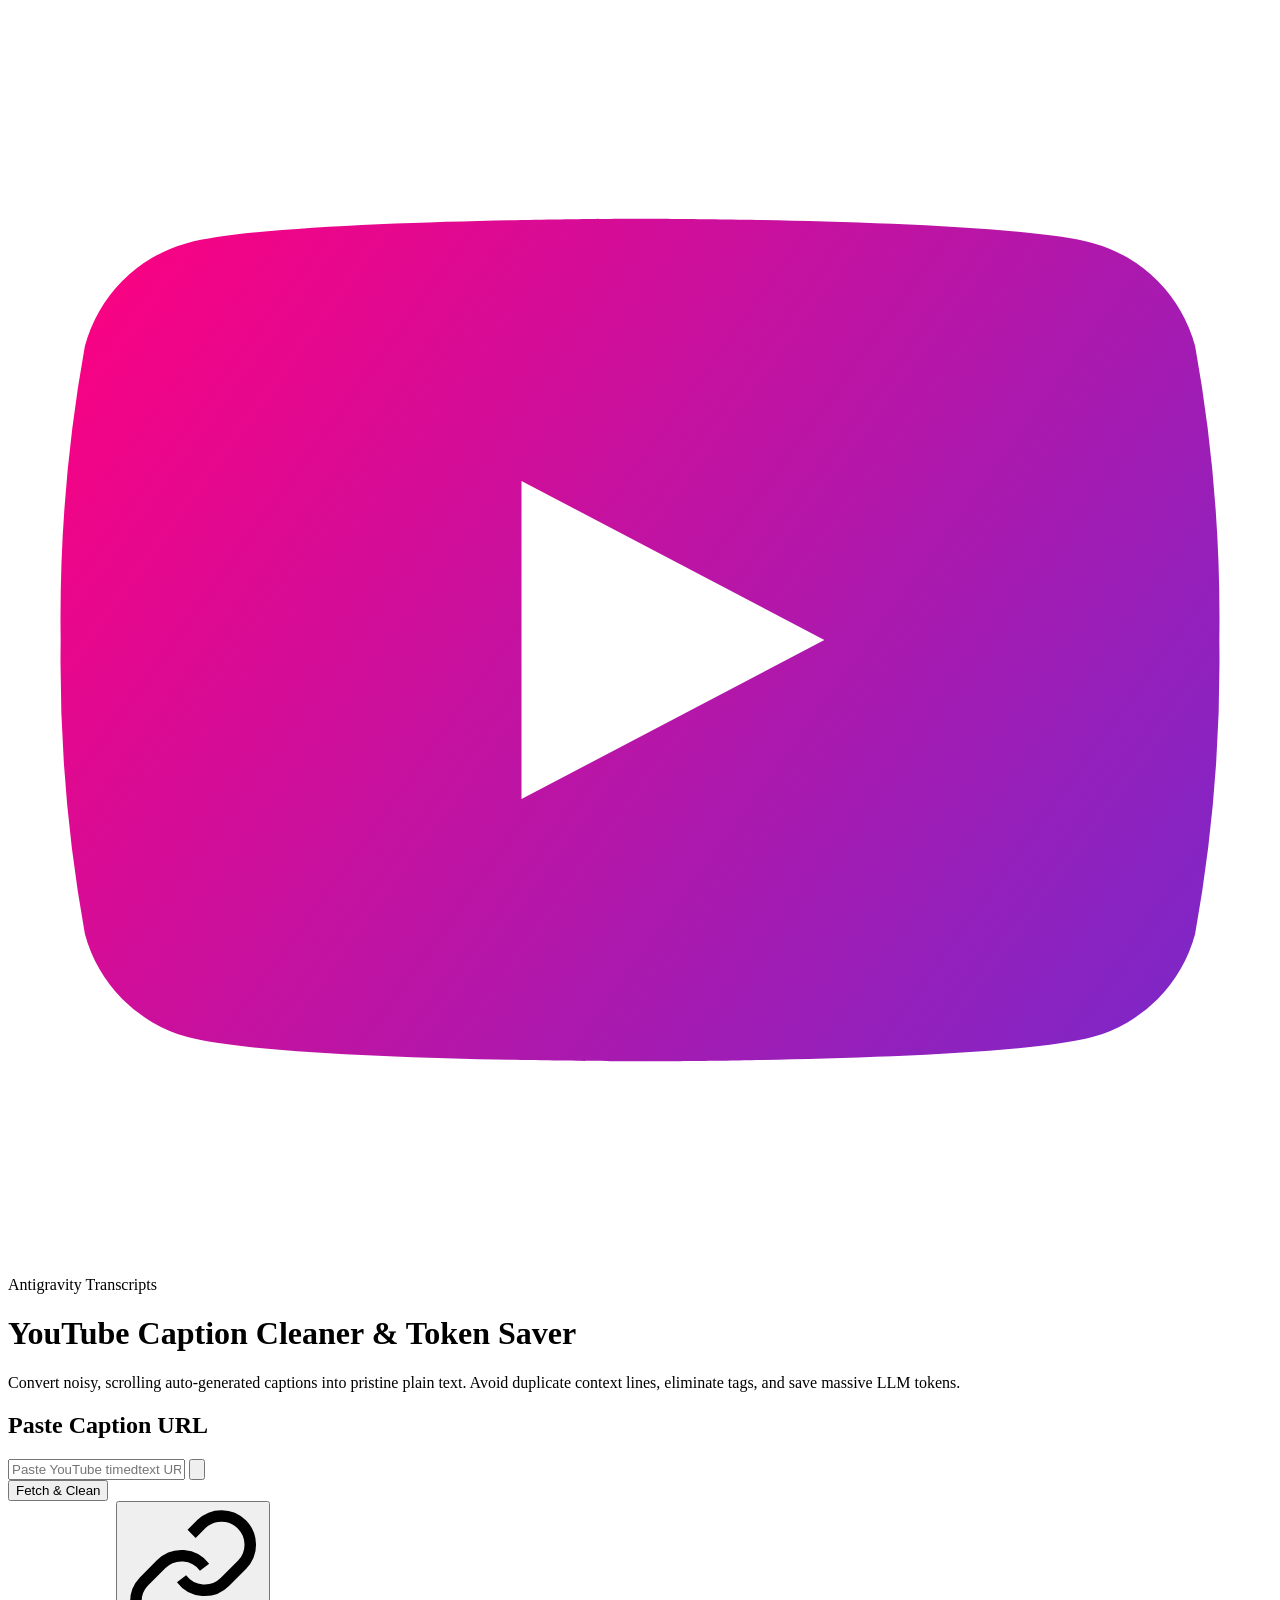
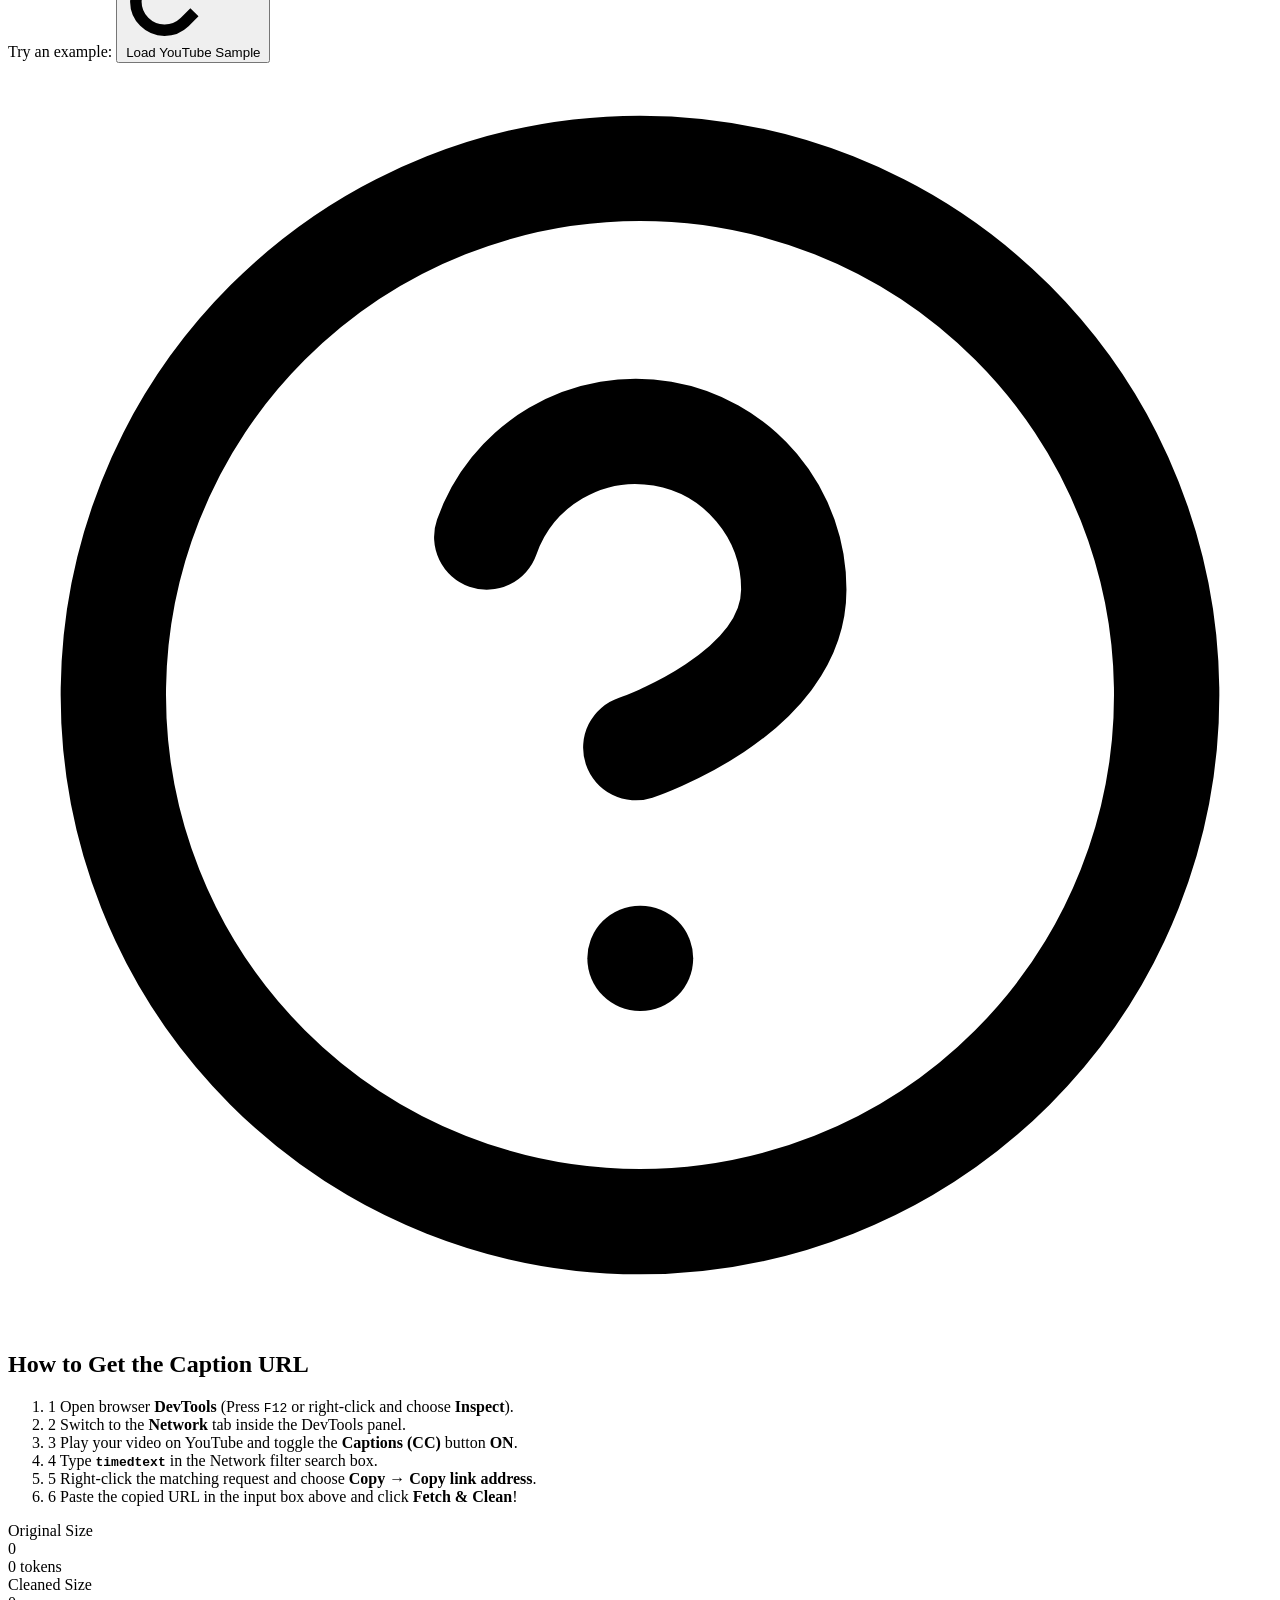
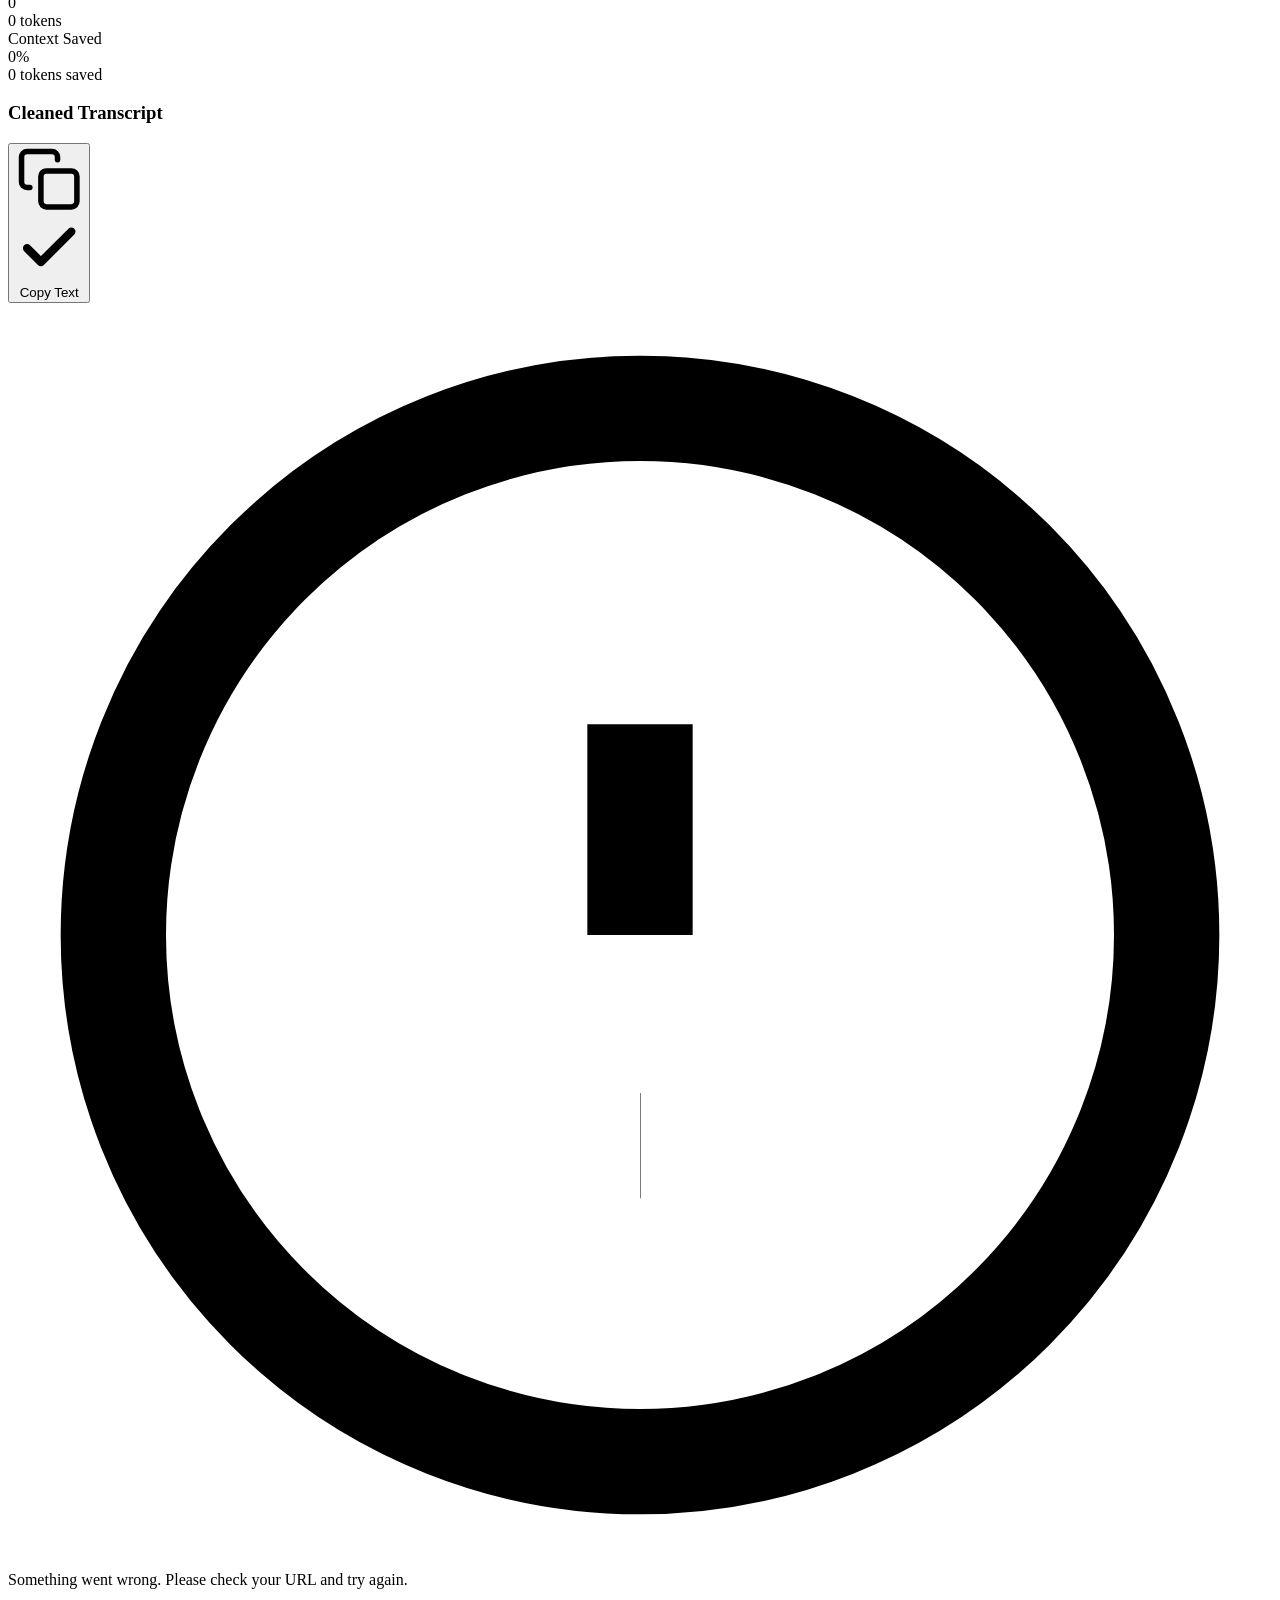
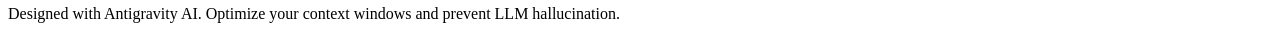
==== public/index.html @ cd71c55d "project restucture and cloudflatre worker deployment" ====
<!DOCTYPE html>
<html lang="en">
<head>
    <meta charset="UTF-8">
    <meta name="viewport" content="width=device-width, initial-scale=1.0">
    <title>YouTube Transcript Cleaner & LLM Token Saver</title>
    <meta name="description" content="Clean and deduplicate noisy YouTube timedtext captions. Strips timestamps, formatting tags, and consecutive scrolling lines to save up to 70% of LLM prompt tokens.">
    <!-- Google Fonts -->
    <link rel="preconnect" href="https://fonts.googleapis.com">
    <link rel="preconnect" href="https://fonts.gstatic.com" crossorigin>
    <link href="https://fonts.googleapis.com/css2?family=Outfit:wght@400;500;600;700;800&family=Plus+Jakarta+Sans:wght@400;500;600;700&display=swap" rel="stylesheet">
    <!-- Custom Style Sheet -->
    <link rel="stylesheet" href="/static/style.css">
</head>
<body>
    <div class="bg-gradient-overlay"></div>
    <div class="bg-glow bg-glow-1"></div>
    <div class="bg-glow bg-glow-2"></div>

    <div class="app-container">
        <!-- Header -->
        <header class="app-header">
            <div class="logo-area">
                <svg class="logo-icon" viewBox="0 0 24 24" fill="none" xmlns="http://www.w3.org/2000/svg">
                    <path d="M22.54 6.42a2.78 2.78 0 0 0-1.95-1.96C18.88 4 12 4 12 4s-6.88 0-8.59.46a2.78 2.78 0 0 0-1.95 1.96A29 29 0 0 0 1 12a29 29 0 0 0 .46 5.58 2.78 2.78 0 0 0 1.95 1.96C5.12 20 12 20 12 20s6.88 0 8.59-.46a2.78 2.78 0 0 0 1.95-1.96A29 29 0 0 0 23 12a29 29 0 0 0-.46-5.58z" fill="url(#brandGradient)"/>
                    <polygon points="9.75 15.02 15.5 12 9.75 8.98 9.75 15.02" fill="white"/>
                    <defs>
                        <linearGradient id="brandGradient" x1="1" y1="4" x2="23" y2="20" gradientUnits="userSpaceOnUse">
                            <stop stop-color="#ff007f"/>
                            <stop offset="1" stop-color="#7928ca"/>
                        </linearGradient>
                    </defs>
                </svg>
                <div class="logo-text">Antigravity <span>Transcripts</span></div>
            </div>
            <h1>YouTube Caption Cleaner & Token Saver</h1>
            <p class="subtitle">Convert noisy, scrolling auto-generated captions into pristine plain text. Avoid duplicate context lines, eliminate tags, and save massive LLM tokens.</p>
        </header>

        <!-- Main Workspace -->
        <main class="app-main">
            <!-- URL input Form -->
            <section class="card glass-card input-section">
                <h2>Paste Caption URL</h2>
                <form id="cleanForm" class="input-form">
                    <div class="input-wrapper">
                        <input 
                            type="url" 
                            id="captionUrl" 
                            placeholder="Paste YouTube timedtext URL (e.g. contains api/timedtext...)" 
                            required 
                            autocomplete="off"
                        >
                        <button type="button" id="clearBtn" class="clear-btn" aria-label="Clear input">
                            <svg viewBox="0 0 24 24" fill="none" stroke="currentColor" stroke-width="2" stroke-linecap="round" stroke-linejoin="round"><line x1="18" y1="6" x2="6" y2="18"></line><line x1="6" y1="6" x2="18" y2="18"></line></svg>
                        </button>
                    </div>
                    <button type="submit" id="submitBtn" class="btn btn-primary">
                        <span class="btn-text">Fetch & Clean</span>
                        <div class="btn-loader hidden"></div>
                    </button>
                </form>

                <!-- Example Section -->
                <div class="examples-container">
                    <span class="example-label">Try an example:</span>
                    <button type="button" id="exampleBtn" class="btn-example">
                        <svg viewBox="0 0 24 24" fill="none" stroke="currentColor" stroke-width="2"><path d="M10 13a5 5 0 0 0 7.54.54l3-3a5 5 0 0 0-7.07-7.07l-1.72 1.71"></path><path d="M14 11a5 5 0 0 0-7.54-.54l-3 3a5 5 0 0 0 7.07 7.07l1.71-1.71"></path></svg>
                        Load YouTube Sample
                    </button>
                </div>
            </section>

            <!-- How to Use Guide -->
            <section class="card glass-card guide-section">
                <div class="guide-header">
                    <svg class="guide-icon" viewBox="0 0 24 24" fill="none" stroke="currentColor" stroke-width="2" stroke-linecap="round" stroke-linejoin="round">
                        <circle cx="12" cy="12" r="10"></circle>
                        <path d="M9.09 9a3 3 0 0 1 5.83 1c0 2-3 3-3 3"></path>
                        <line x1="12" y1="17" x2="12.01" y2="17"></line>
                    </svg>
                    <h2>How to Get the Caption URL</h2>
                </div>
                <div class="guide-content">
                    <ol class="steps-list">
                        <li>
                            <span class="step-num">1</span>
                            <span class="step-text">Open browser <strong>DevTools</strong> (Press <kbd>F12</kbd> or right-click and choose <strong>Inspect</strong>).</span>
                        </li>
                        <li>
                            <span class="step-num">2</span>
                            <span class="step-text">Switch to the <strong>Network</strong> tab inside the DevTools panel.</span>
                        </li>
                        <li>
                            <span class="step-num">3</span>
                            <span class="step-text">Play your video on YouTube and toggle the <strong>Captions (CC)</strong> button <strong>ON</strong>.</span>
                        </li>
                        <li>
                            <span class="step-num">4</span>
                            <span class="step-text">Type <strong><code class="guide-code">timedtext</code></strong> in the Network filter search box.</span>
                        </li>
                        <li>
                            <span class="step-num">5</span>
                            <span class="step-text">Right-click the matching request and choose <strong>Copy</strong> → <strong>Copy link address</strong>.</span>
                        </li>
                        <li>
                            <span class="step-num">6</span>
                            <span class="step-text">Paste the copied URL in the input box above and click <strong>Fetch & Clean</strong>!</span>
                        </li>
                    </ol>
                </div>
            </section>

            <!-- Results Section (Hidden initially) -->
            <section id="resultsSection" class="results-section hidden">
                
                <!-- Stats Dashboard -->
                <div class="stats-grid">
                    <div class="card glass-card stat-card">
                        <div class="stat-title">Original Size</div>
                        <div class="stat-value" id="statOriginal">0</div>
                        <div class="stat-unit" id="statOriginalTokens">0 tokens</div>
                    </div>
                    <div class="card glass-card stat-card">
                        <div class="stat-title">Cleaned Size</div>
                        <div class="stat-value" id="statCleaned">0</div>
                        <div class="stat-unit" id="statCleanedTokens">0 tokens</div>
                    </div>
                    <div class="card glass-card stat-card highlight-card">
                        <div class="stat-title">Context Saved</div>
                        <div class="stat-value" id="statSaved">0%</div>
                        <div class="stat-unit" id="statTokensSaved">0 tokens saved</div>
                    </div>
                </div>

                <!-- Cleaned Output Card -->
                <div class="card glass-card output-card">
                    <div class="output-header">
                        <h3>Cleaned Transcript</h3>
                        <div class="action-buttons">
                            <button id="copyBtn" class="btn btn-secondary" title="Copy text to clipboard">
                                <svg class="icon-copy" viewBox="0 0 24 24" fill="none" stroke="currentColor" stroke-width="2" stroke-linecap="round" stroke-linejoin="round">
                                    <rect x="9" y="9" width="13" height="13" rx="2" ry="2"></rect>
                                    <path d="M5 15H4a2 2 0 0 1-2-2V4a2 2 0 0 1 2-2h9a2 2 0 0 1 2 2v1"></path>
                                </svg>
                                <svg class="icon-check hidden" viewBox="0 0 24 24" fill="none" stroke="currentColor" stroke-width="3" stroke-linecap="round" stroke-linejoin="round">
                                    <polyline points="20 6 9 17 4 12"></polyline>
                                </svg>
                                <span id="copyBtnText">Copy Text</span>
                            </button>
                        </div>
                    </div>
                    
                    <div class="output-body">
                        <article id="outputContent" class="output-content"></article>
                    </div>
                </div>
            </section>

            <!-- Error Banner -->
            <div id="errorBanner" class="card error-card hidden">
                <svg class="error-icon" viewBox="0 0 24 24" fill="none" stroke="currentColor" stroke-width="2">
                    <circle cx="12" cy="12" r="10"></circle>
                    <line x1="12" y1="8" x2="12" y2="12"></line>
                    <line x1="12" y1="16" x2="12.01" y2="16"></line>
                </svg>
                <div class="error-message" id="errorMessage">Something went wrong. Please check your URL and try again.</div>
            </div>
        </main>

        <!-- Footer -->
        <footer class="app-footer">
            <p>Designed with Antigravity AI. Optimize your context windows and prevent LLM hallucination.</p>
        </footer>
    </div>

    <!-- Script Resource -->
    <script src="/static/script.js"></script>
</body>
</html>
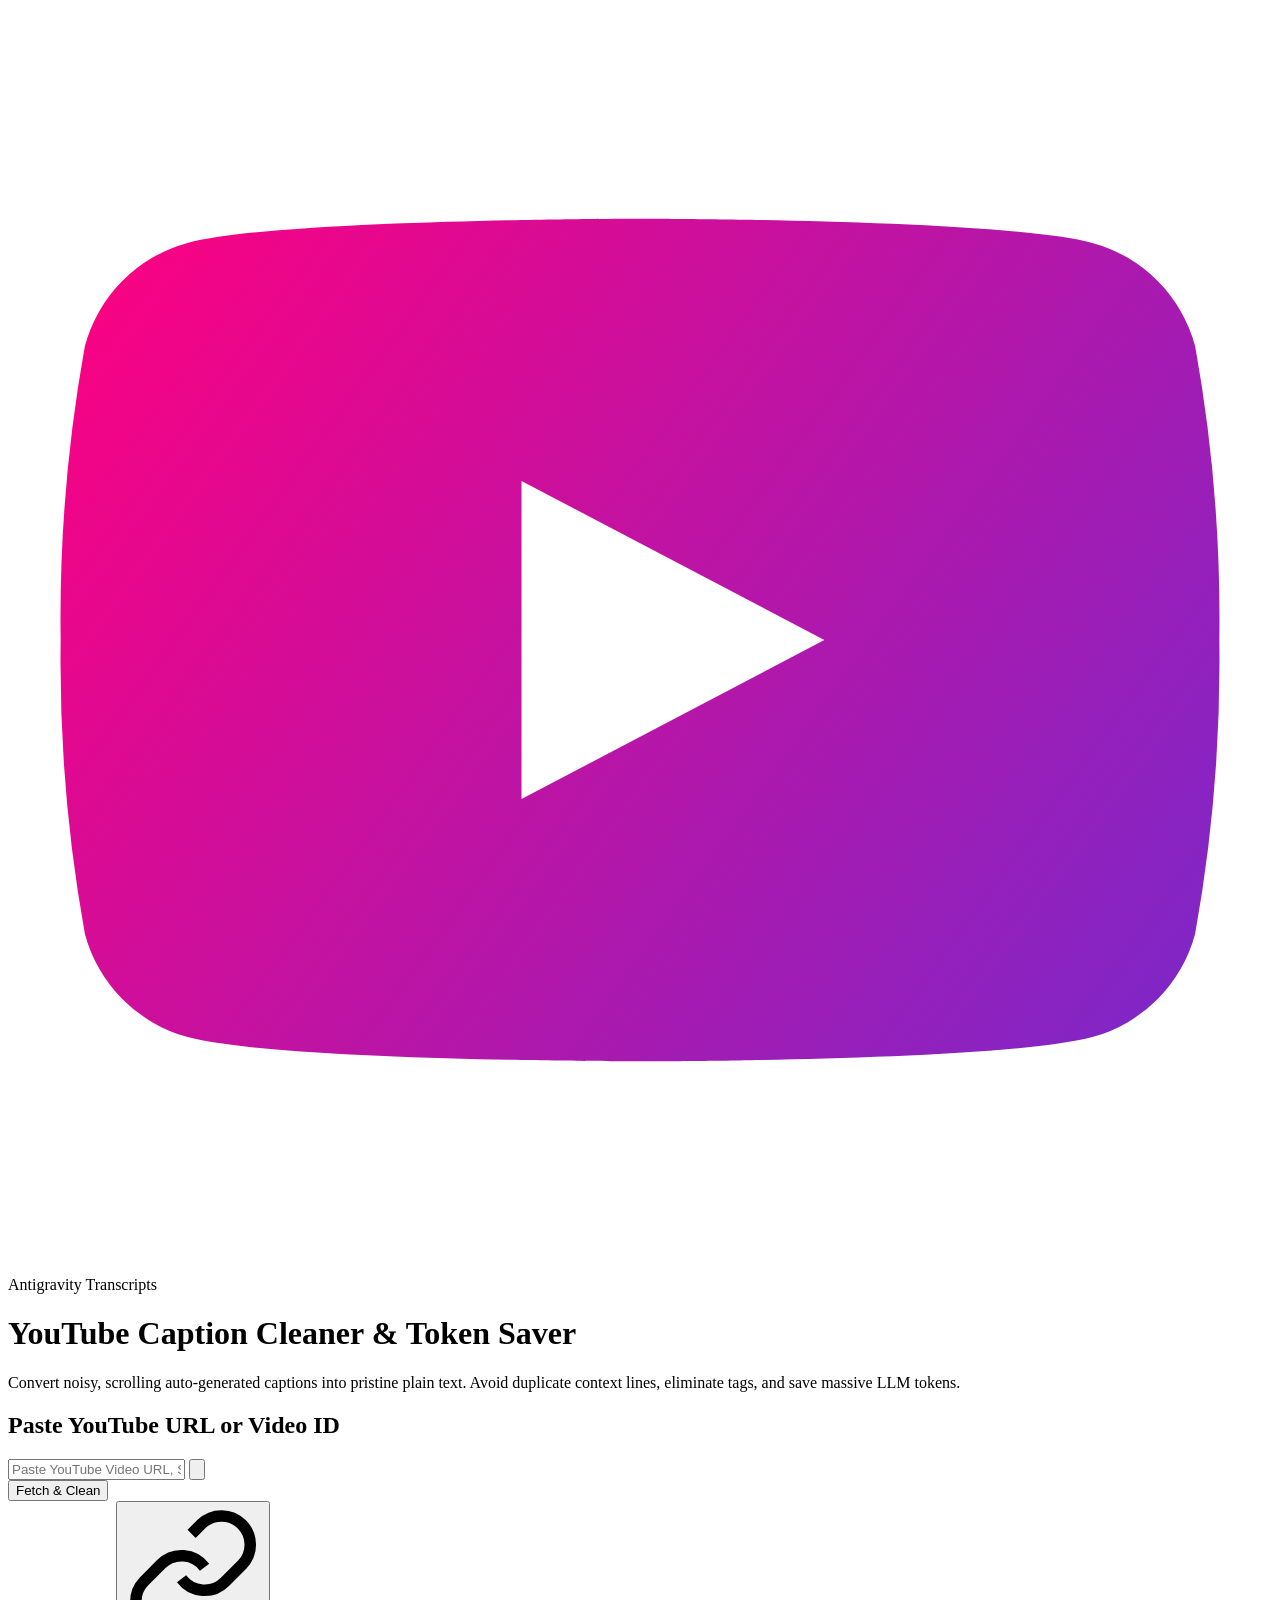
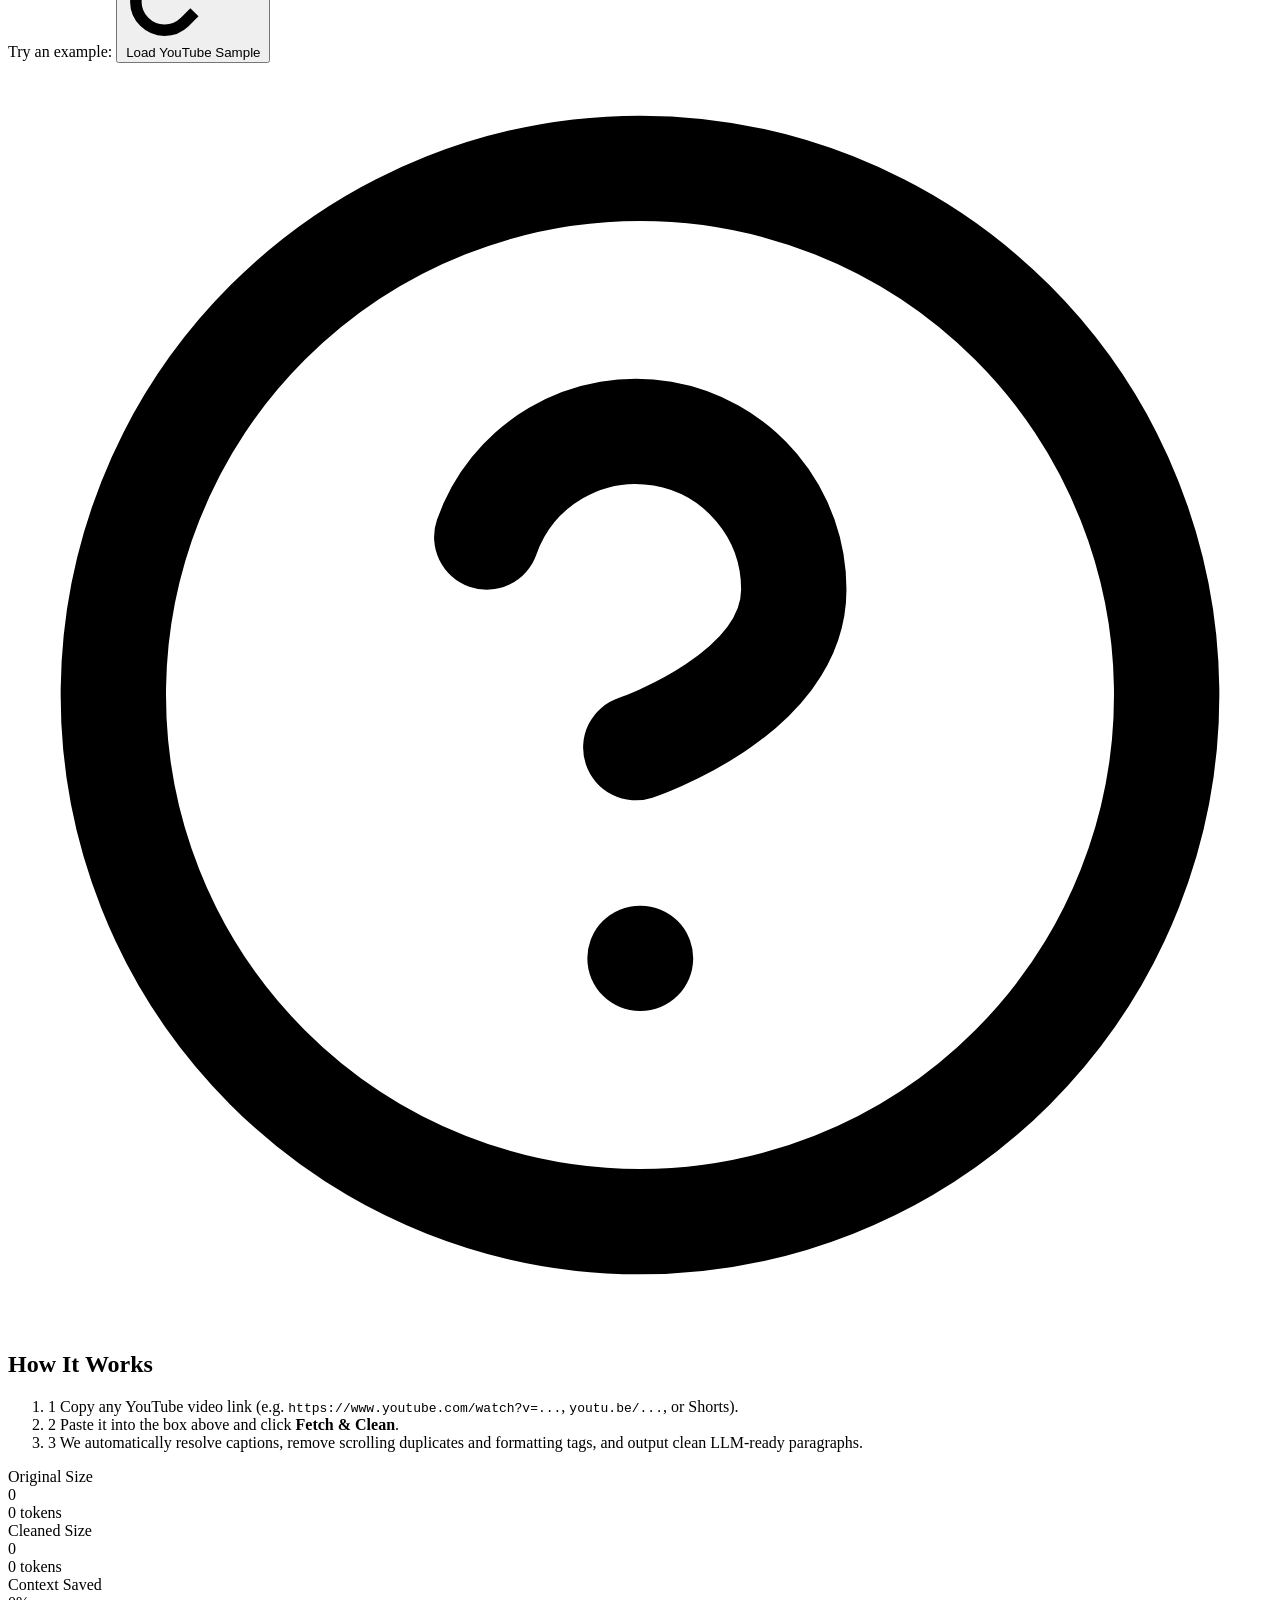
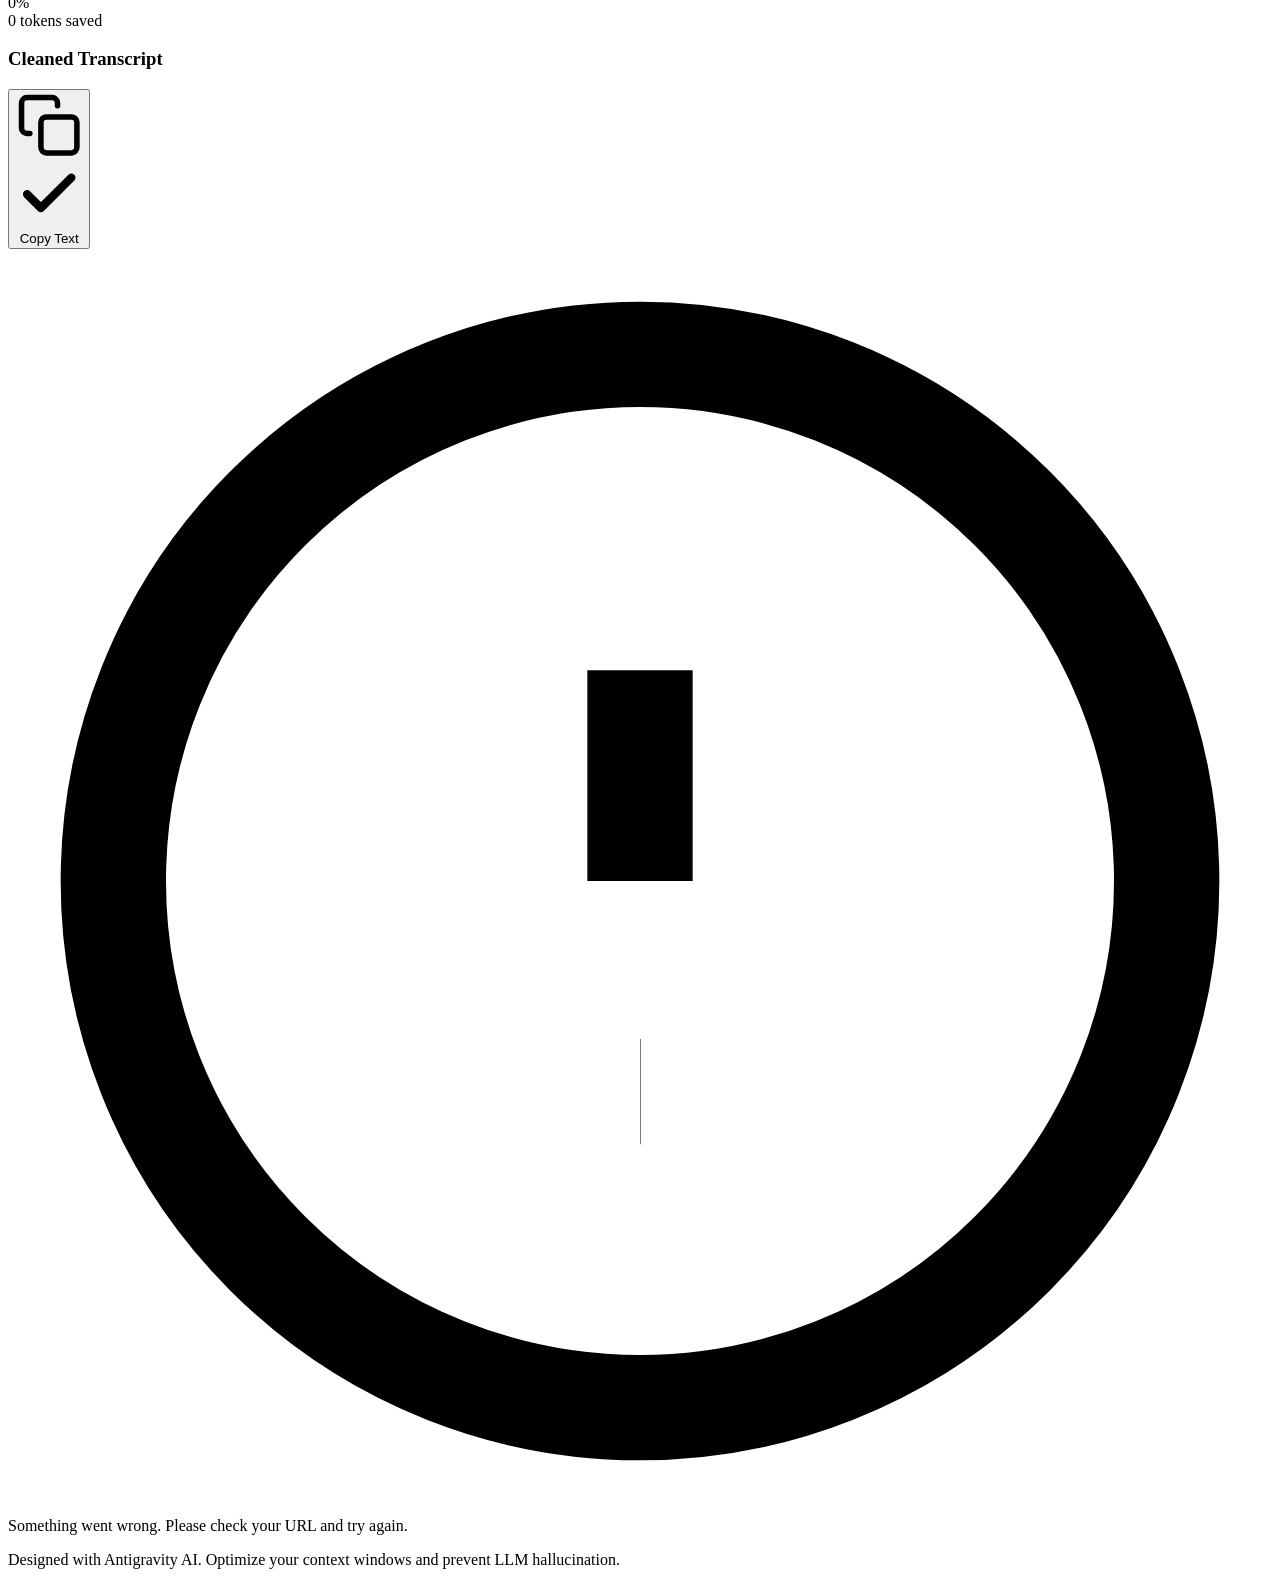
==== commit 79da0245: "feat(frontend): update caption input form, sample URLs, and how-it-works guide - Support video URLs " ====
--- a/public/index.html
+++ b/public/index.html
@@ -41,13 +41,13 @@
         <main class="app-main">
             <!-- URL input Form -->
             <section class="card glass-card input-section">
-                <h2>Paste Caption URL</h2>
+                <h2>Paste YouTube URL or Video ID</h2>
                 <form id="cleanForm" class="input-form">
                     <div class="input-wrapper">
                         <input 
-                            type="url" 
+                            type="text" 
                             id="captionUrl" 
-                            placeholder="Paste YouTube timedtext URL (e.g. contains api/timedtext...)" 
+                            placeholder="Paste YouTube Video URL, Shorts URL, or Video ID..." 
                             required 
                             autocomplete="off"
                         >
@@ -79,33 +79,21 @@
                         <path d="M9.09 9a3 3 0 0 1 5.83 1c0 2-3 3-3 3"></path>
                         <line x1="12" y1="17" x2="12.01" y2="17"></line>
                     </svg>
-                    <h2>How to Get the Caption URL</h2>
+                    <h2>How It Works</h2>
                 </div>
                 <div class="guide-content">
                     <ol class="steps-list">
                         <li>
                             <span class="step-num">1</span>
-                            <span class="step-text">Open browser <strong>DevTools</strong> (Press <kbd>F12</kbd> or right-click and choose <strong>Inspect</strong>).</span>
+                            <span class="step-text">Copy any YouTube video link (e.g. <code>https://www.youtube.com/watch?v=...</code>, <code>youtu.be/...</code>, or Shorts).</span>
                         </li>
                         <li>
                             <span class="step-num">2</span>
-                            <span class="step-text">Switch to the <strong>Network</strong> tab inside the DevTools panel.</span>
+                            <span class="step-text">Paste it into the box above and click <strong>Fetch & Clean</strong>.</span>
                         </li>
                         <li>
                             <span class="step-num">3</span>
-                            <span class="step-text">Play your video on YouTube and toggle the <strong>Captions (CC)</strong> button <strong>ON</strong>.</span>
-                        </li>
-                        <li>
-                            <span class="step-num">4</span>
-                            <span class="step-text">Type <strong><code class="guide-code">timedtext</code></strong> in the Network filter search box.</span>
-                        </li>
-                        <li>
-                            <span class="step-num">5</span>
-                            <span class="step-text">Right-click the matching request and choose <strong>Copy</strong> → <strong>Copy link address</strong>.</span>
-                        </li>
-                        <li>
-                            <span class="step-num">6</span>
-                            <span class="step-text">Paste the copied URL in the input box above and click <strong>Fetch & Clean</strong>!</span>
+                            <span class="step-text">We automatically resolve captions, remove scrolling duplicates and formatting tags, and output clean LLM-ready paragraphs.</span>
                         </li>
                     </ol>
                 </div>
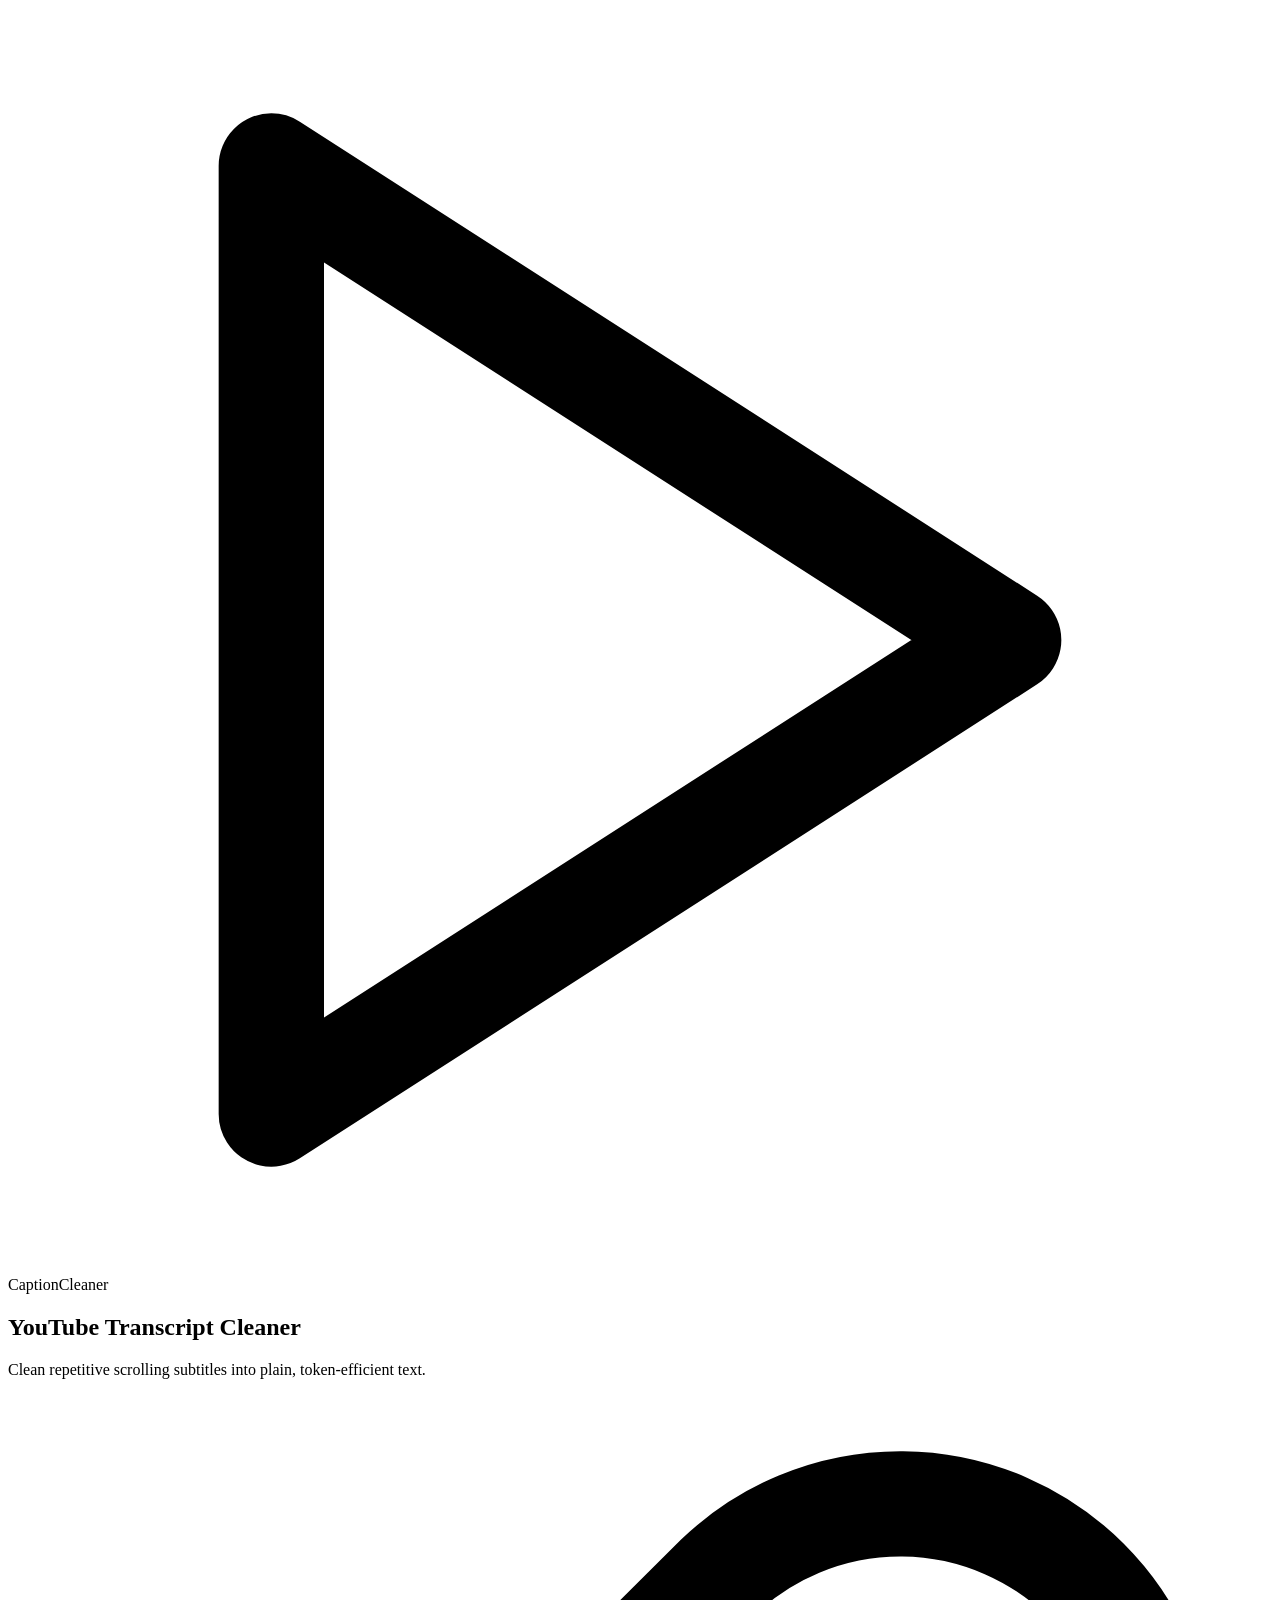
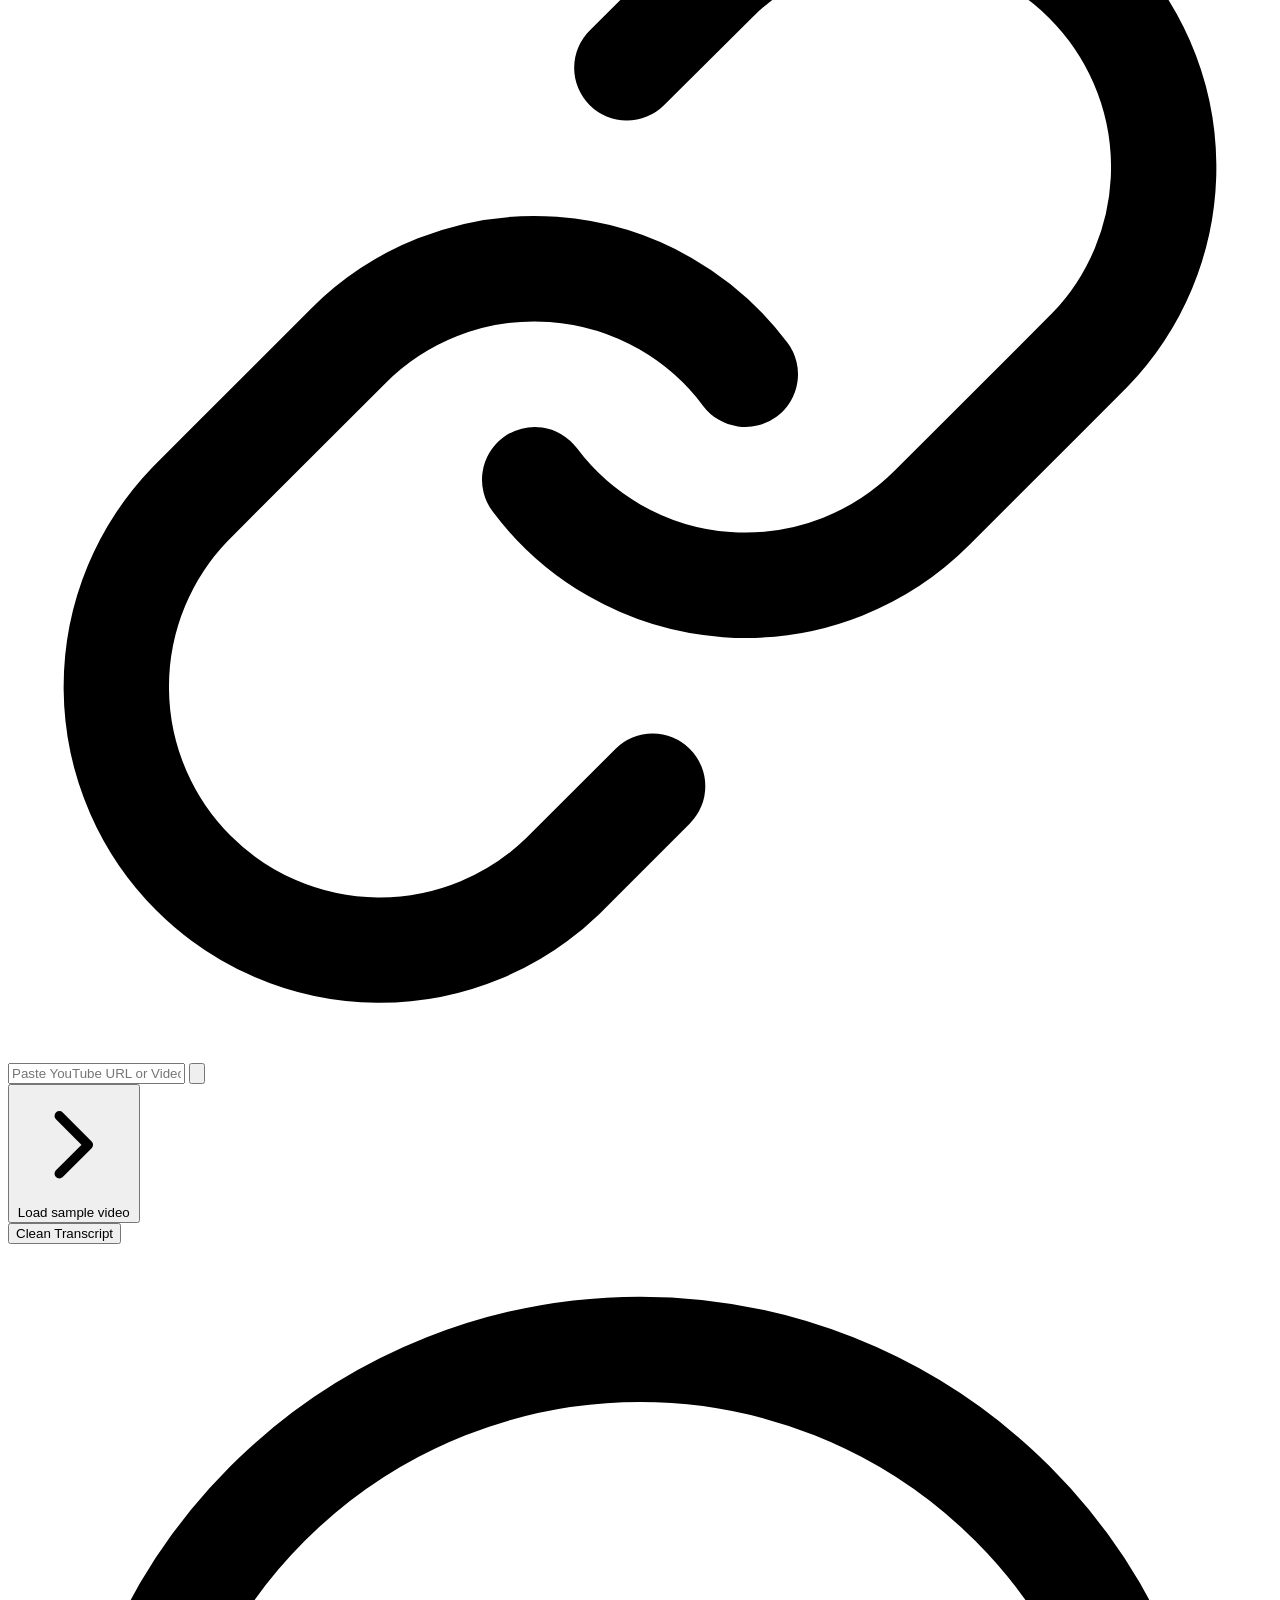
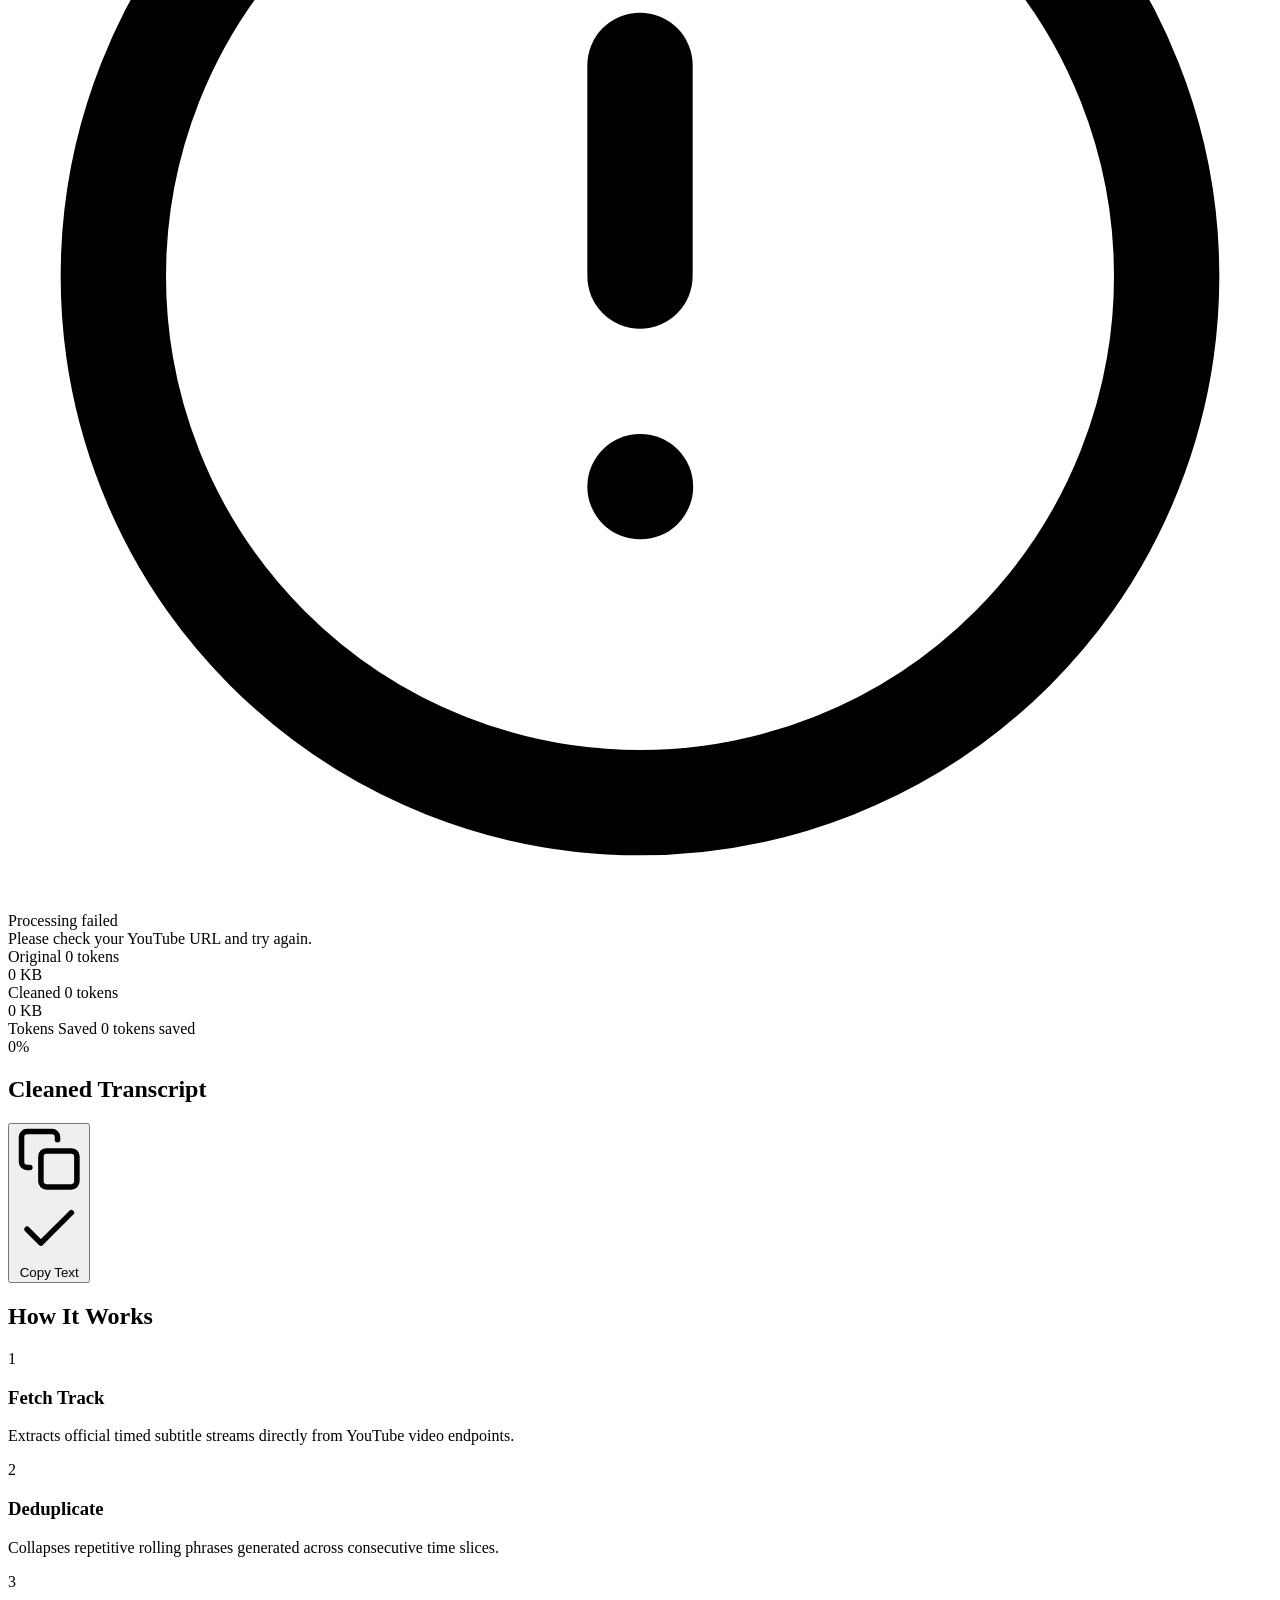
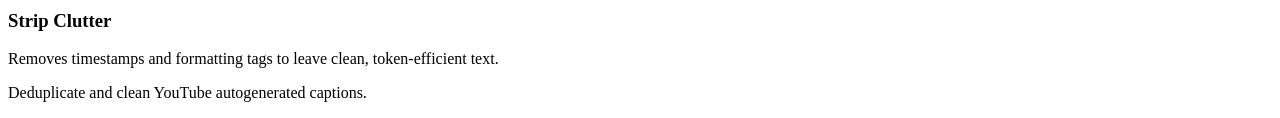
==== commit c3973828: "refactor(frontend): redesign single-page UI with clean monochrome theme" ====
--- a/public/index.html
+++ b/public/index.html
@@ -3,166 +3,188 @@
 <head>
     <meta charset="UTF-8">
     <meta name="viewport" content="width=device-width, initial-scale=1.0">
-    <title>YouTube Transcript Cleaner & LLM Token Saver</title>
-    <meta name="description" content="Clean and deduplicate noisy YouTube timedtext captions. Strips timestamps, formatting tags, and consecutive scrolling lines to save up to 70% of LLM prompt tokens.">
-    <!-- Google Fonts -->
+    <title>YouTube Caption Cleaner</title>
+    <meta name="description" content="Clean and deduplicate noisy YouTube timedtext captions. Remove timestamps, tags, and autogenerated repeating lines to save LLM prompt tokens.">
+    
+    <!-- Fonts -->
     <link rel="preconnect" href="https://fonts.googleapis.com">
     <link rel="preconnect" href="https://fonts.gstatic.com" crossorigin>
-    <link href="https://fonts.googleapis.com/css2?family=Outfit:wght@400;500;600;700;800&family=Plus+Jakarta+Sans:wght@400;500;600;700&display=swap" rel="stylesheet">
-    <!-- Custom Style Sheet -->
+    <link href="https://fonts.googleapis.com/css2?family=Inter:wght@400;500;600;700&family=JetBrains+Mono:wght@400;500;600&display=swap" rel="stylesheet">
+    
     <link rel="stylesheet" href="/static/style.css">
 </head>
 <body>
-    <div class="bg-gradient-overlay"></div>
-    <div class="bg-glow bg-glow-1"></div>
-    <div class="bg-glow bg-glow-2"></div>
-
-    <div class="app-container">
-        <!-- Header -->
-        <header class="app-header">
-            <div class="logo-area">
-                <svg class="logo-icon" viewBox="0 0 24 24" fill="none" xmlns="http://www.w3.org/2000/svg">
-                    <path d="M22.54 6.42a2.78 2.78 0 0 0-1.95-1.96C18.88 4 12 4 12 4s-6.88 0-8.59.46a2.78 2.78 0 0 0-1.95 1.96A29 29 0 0 0 1 12a29 29 0 0 0 .46 5.58 2.78 2.78 0 0 0 1.95 1.96C5.12 20 12 20 12 20s6.88 0 8.59-.46a2.78 2.78 0 0 0 1.95-1.96A29 29 0 0 0 23 12a29 29 0 0 0-.46-5.58z" fill="url(#brandGradient)"/>
-                    <polygon points="9.75 15.02 15.5 12 9.75 8.98 9.75 15.02" fill="white"/>
-                    <defs>
-                        <linearGradient id="brandGradient" x1="1" y1="4" x2="23" y2="20" gradientUnits="userSpaceOnUse">
-                            <stop stop-color="#ff007f"/>
-                            <stop offset="1" stop-color="#7928ca"/>
-                        </linearGradient>
-                    </defs>
-                </svg>
-                <div class="logo-text">Antigravity <span>Transcripts</span></div>
+    <div class="site-wrapper">
+        <!-- Brand Header -->
+        <header class="site-header">
+            <div class="brand">
+                <div class="brand-badge" aria-hidden="true">
+                    <svg class="brand-icon" viewBox="0 0 24 24" fill="none" stroke="currentColor" stroke-width="2" stroke-linecap="round" stroke-linejoin="round">
+                        <polygon points="5 3 19 12 5 21 5 3"></polygon>
+                    </svg>
+                </div>
+                <span class="brand-title">CaptionCleaner</span>
             </div>
-            <h1>YouTube Caption Cleaner & Token Saver</h1>
-            <p class="subtitle">Convert noisy, scrolling auto-generated captions into pristine plain text. Avoid duplicate context lines, eliminate tags, and save massive LLM tokens.</p>
         </header>
 
-        <!-- Main Workspace -->
-        <main class="app-main">
-            <!-- URL input Form -->
-            <section class="card glass-card input-section">
-                <h2>Paste YouTube URL or Video ID</h2>
-                <form id="cleanForm" class="input-form">
-                    <div class="input-wrapper">
+        <!-- Hero Section -->
+        <section class="hero-section">
+            <h1 class="hero-title">YouTube Transcript Cleaner</h1>
+            <p class="hero-desc">Clean repetitive scrolling subtitles into plain, token-efficient text.</p>
+        </section>
+
+        <!-- Main Content Area -->
+        <main class="main-content">
+            <!-- Input Panel -->
+            <section class="panel input-panel">
+                <form id="cleanForm" class="clean-form">
+                    <div class="input-group">
+                        <div class="input-prefix" aria-hidden="true">
+                            <svg viewBox="0 0 24 24" fill="none" stroke="currentColor" stroke-width="2" stroke-linecap="round" stroke-linejoin="round">
+                                <path d="M10 13a5 5 0 0 0 7.54.54l3-3a5 5 0 0 0-7.07-7.07l-1.72 1.71"></path>
+                                <path d="M14 11a5 5 0 0 0-7.54-.54l-3 3a5 5 0 0 0 7.07 7.07l1.71-1.71"></path>
+                            </svg>
+                        </div>
                         <input 
                             type="text" 
                             id="captionUrl" 
-                            placeholder="Paste YouTube Video URL, Shorts URL, or Video ID..." 
+                            placeholder="Paste YouTube URL or Video ID (e.g. youtube.com/watch?v=...)" 
                             required 
                             autocomplete="off"
+                            spellcheck="false"
                         >
                         <button type="button" id="clearBtn" class="clear-btn" aria-label="Clear input">
-                            <svg viewBox="0 0 24 24" fill="none" stroke="currentColor" stroke-width="2" stroke-linecap="round" stroke-linejoin="round"><line x1="18" y1="6" x2="6" y2="18"></line><line x1="6" y1="6" x2="18" y2="18"></line></svg>
+                            <svg viewBox="0 0 24 24" fill="none" stroke="currentColor" stroke-width="2" stroke-linecap="round" stroke-linejoin="round">
+                                <line x1="18" y1="6" x2="6" y2="18"></line>
+                                <line x1="6" y1="6" x2="18" y2="18"></line>
+                            </svg>
                         </button>
                     </div>
-                    <button type="submit" id="submitBtn" class="btn btn-primary">
-                        <span class="btn-text">Fetch & Clean</span>
-                        <div class="btn-loader hidden"></div>
-                    </button>
+
+                    <div class="form-actions">
+                        <div class="sample-action">
+                            <button type="button" id="exampleBtn" class="btn-ghost">
+                                <svg viewBox="0 0 24 24" fill="none" stroke="currentColor" stroke-width="2" stroke-linecap="round" stroke-linejoin="round">
+                                    <polyline points="9 18 15 12 9 6"></polyline>
+                                </svg>
+                                <span>Load sample video</span>
+                            </button>
+                        </div>
+
+                        <button type="submit" id="submitBtn" class="btn btn-primary">
+                            <span class="btn-text">Clean Transcript</span>
+                            <div class="btn-loader hidden"></div>
+                        </button>
+                    </div>
                 </form>
-
-                <!-- Example Section -->
-                <div class="examples-container">
-                    <span class="example-label">Try an example:</span>
-                    <button type="button" id="exampleBtn" class="btn-example">
-                        <svg viewBox="0 0 24 24" fill="none" stroke="currentColor" stroke-width="2"><path d="M10 13a5 5 0 0 0 7.54.54l3-3a5 5 0 0 0-7.07-7.07l-1.72 1.71"></path><path d="M14 11a5 5 0 0 0-7.54-.54l-3 3a5 5 0 0 0 7.07 7.07l1.71-1.71"></path></svg>
-                        Load YouTube Sample
-                    </button>
-                </div>
             </section>
 
-            <!-- How to Use Guide -->
-            <section class="card glass-card guide-section">
-                <div class="guide-header">
-                    <svg class="guide-icon" viewBox="0 0 24 24" fill="none" stroke="currentColor" stroke-width="2" stroke-linecap="round" stroke-linejoin="round">
+            <!-- Error Banner -->
+            <div id="errorBanner" class="alert-banner alert-error hidden" role="alert">
+                <div class="alert-icon">
+                    <svg viewBox="0 0 24 24" fill="none" stroke="currentColor" stroke-width="2" stroke-linecap="round" stroke-linejoin="round">
                         <circle cx="12" cy="12" r="10"></circle>
-                        <path d="M9.09 9a3 3 0 0 1 5.83 1c0 2-3 3-3 3"></path>
-                        <line x1="12" y1="17" x2="12.01" y2="17"></line>
+                        <line x1="12" y1="8" x2="12" y2="12"></line>
+                        <line x1="12" y1="16" x2="12.01" y2="16"></line>
                     </svg>
-                    <h2>How It Works</h2>
                 </div>
-                <div class="guide-content">
-                    <ol class="steps-list">
-                        <li>
-                            <span class="step-num">1</span>
-                            <span class="step-text">Copy any YouTube video link (e.g. <code>https://www.youtube.com/watch?v=...</code>, <code>youtu.be/...</code>, or Shorts).</span>
-                        </li>
-                        <li>
-                            <span class="step-num">2</span>
-                            <span class="step-text">Paste it into the box above and click <strong>Fetch & Clean</strong>.</span>
-                        </li>
-                        <li>
-                            <span class="step-num">3</span>
-                            <span class="step-text">We automatically resolve captions, remove scrolling duplicates and formatting tags, and output clean LLM-ready paragraphs.</span>
-                        </li>
-                    </ol>
+                <div class="alert-content">
+                    <div class="alert-title">Processing failed</div>
+                    <div class="alert-message" id="errorMessage">Please check your YouTube URL and try again.</div>
                 </div>
-            </section>
+            </div>
 
-            <!-- Results Section (Hidden initially) -->
+            <!-- Results Section -->
             <section id="resultsSection" class="results-section hidden">
-                
-                <!-- Stats Dashboard -->
-                <div class="stats-grid">
-                    <div class="card glass-card stat-card">
-                        <div class="stat-title">Original Size</div>
-                        <div class="stat-value" id="statOriginal">0</div>
-                        <div class="stat-unit" id="statOriginalTokens">0 tokens</div>
+                <!-- Metrics Bar -->
+                <div class="metrics-grid">
+                    <div class="metric-card">
+                        <div class="metric-meta">
+                            <span class="metric-label">Original</span>
+                            <span class="metric-sub" id="statOriginalTokens">0 tokens</span>
+                        </div>
+                        <div class="metric-value font-mono" id="statOriginal">0 KB</div>
                     </div>
-                    <div class="card glass-card stat-card">
-                        <div class="stat-title">Cleaned Size</div>
-                        <div class="stat-value" id="statCleaned">0</div>
-                        <div class="stat-unit" id="statCleanedTokens">0 tokens</div>
+
+                    <div class="metric-card">
+                        <div class="metric-meta">
+                            <span class="metric-label">Cleaned</span>
+                            <span class="metric-sub" id="statCleanedTokens">0 tokens</span>
+                        </div>
+                        <div class="metric-value font-mono" id="statCleaned">0 KB</div>
                     </div>
-                    <div class="card glass-card stat-card highlight-card">
-                        <div class="stat-title">Context Saved</div>
-                        <div class="stat-value" id="statSaved">0%</div>
-                        <div class="stat-unit" id="statTokensSaved">0 tokens saved</div>
+
+                    <div class="metric-card metric-card-accent">
+                        <div class="metric-meta">
+                            <span class="metric-label">Tokens Saved</span>
+                            <span class="metric-sub metric-sub-accent" id="statTokensSaved">0 tokens saved</span>
+                        </div>
+                        <div class="metric-value metric-value-accent font-mono" id="statSaved">0%</div>
                     </div>
                 </div>
 
                 <!-- Cleaned Output Card -->
-                <div class="card glass-card output-card">
+                <div class="panel output-panel">
                     <div class="output-header">
-                        <h3>Cleaned Transcript</h3>
-                        <div class="action-buttons">
-                            <button id="copyBtn" class="btn btn-secondary" title="Copy text to clipboard">
+                        <div class="output-title-group">
+                            <h2 class="output-title">Cleaned Transcript</h2>
+                            <span class="output-meta-text" id="outputStatsBadge"></span>
+                        </div>
+                        <div class="output-actions">
+                            <button id="copyBtn" class="btn btn-secondary" title="Copy to clipboard">
                                 <svg class="icon-copy" viewBox="0 0 24 24" fill="none" stroke="currentColor" stroke-width="2" stroke-linecap="round" stroke-linejoin="round">
                                     <rect x="9" y="9" width="13" height="13" rx="2" ry="2"></rect>
                                     <path d="M5 15H4a2 2 0 0 1-2-2V4a2 2 0 0 1 2-2h9a2 2 0 0 1 2 2v1"></path>
                                 </svg>
-                                <svg class="icon-check hidden" viewBox="0 0 24 24" fill="none" stroke="currentColor" stroke-width="3" stroke-linecap="round" stroke-linejoin="round">
+                                <svg class="icon-check hidden" viewBox="0 0 24 24" fill="none" stroke="currentColor" stroke-width="2" stroke-linecap="round" stroke-linejoin="round">
                                     <polyline points="20 6 9 17 4 12"></polyline>
                                 </svg>
                                 <span id="copyBtnText">Copy Text</span>
                             </button>
                         </div>
                     </div>
-                    
+
                     <div class="output-body">
                         <article id="outputContent" class="output-content"></article>
                     </div>
                 </div>
             </section>
 
-            <!-- Error Banner -->
-            <div id="errorBanner" class="card error-card hidden">
-                <svg class="error-icon" viewBox="0 0 24 24" fill="none" stroke="currentColor" stroke-width="2">
-                    <circle cx="12" cy="12" r="10"></circle>
-                    <line x1="12" y1="8" x2="12" y2="12"></line>
-                    <line x1="12" y1="16" x2="12.01" y2="16"></line>
-                </svg>
-                <div class="error-message" id="errorMessage">Something went wrong. Please check your URL and try again.</div>
-            </div>
+            <!-- Guide Panel -->
+            <section class="panel guide-panel">
+                <h2 class="guide-title">How It Works</h2>
+                <div class="guide-grid">
+                    <div class="guide-item">
+                        <div class="guide-step">1</div>
+                        <div class="guide-body">
+                            <h3>Fetch Track</h3>
+                            <p>Extracts official timed subtitle streams directly from YouTube video endpoints.</p>
+                        </div>
+                    </div>
+                    <div class="guide-item">
+                        <div class="guide-step">2</div>
+                        <div class="guide-body">
+                            <h3>Deduplicate</h3>
+                            <p>Collapses repetitive rolling phrases generated across consecutive time slices.</p>
+                        </div>
+                    </div>
+                    <div class="guide-item">
+                        <div class="guide-step">3</div>
+                        <div class="guide-body">
+                            <h3>Strip Clutter</h3>
+                            <p>Removes timestamps and formatting tags to leave clean, token-efficient text.</p>
+                        </div>
+                    </div>
+                </div>
+            </section>
         </main>
 
         <!-- Footer -->
-        <footer class="app-footer">
-            <p>Designed with Antigravity AI. Optimize your context windows and prevent LLM hallucination.</p>
+        <footer class="site-footer">
+            <p>Deduplicate and clean YouTube autogenerated captions.</p>
         </footer>
     </div>
 
-    <!-- Script Resource -->
     <script src="/static/script.js"></script>
 </body>
 </html>
